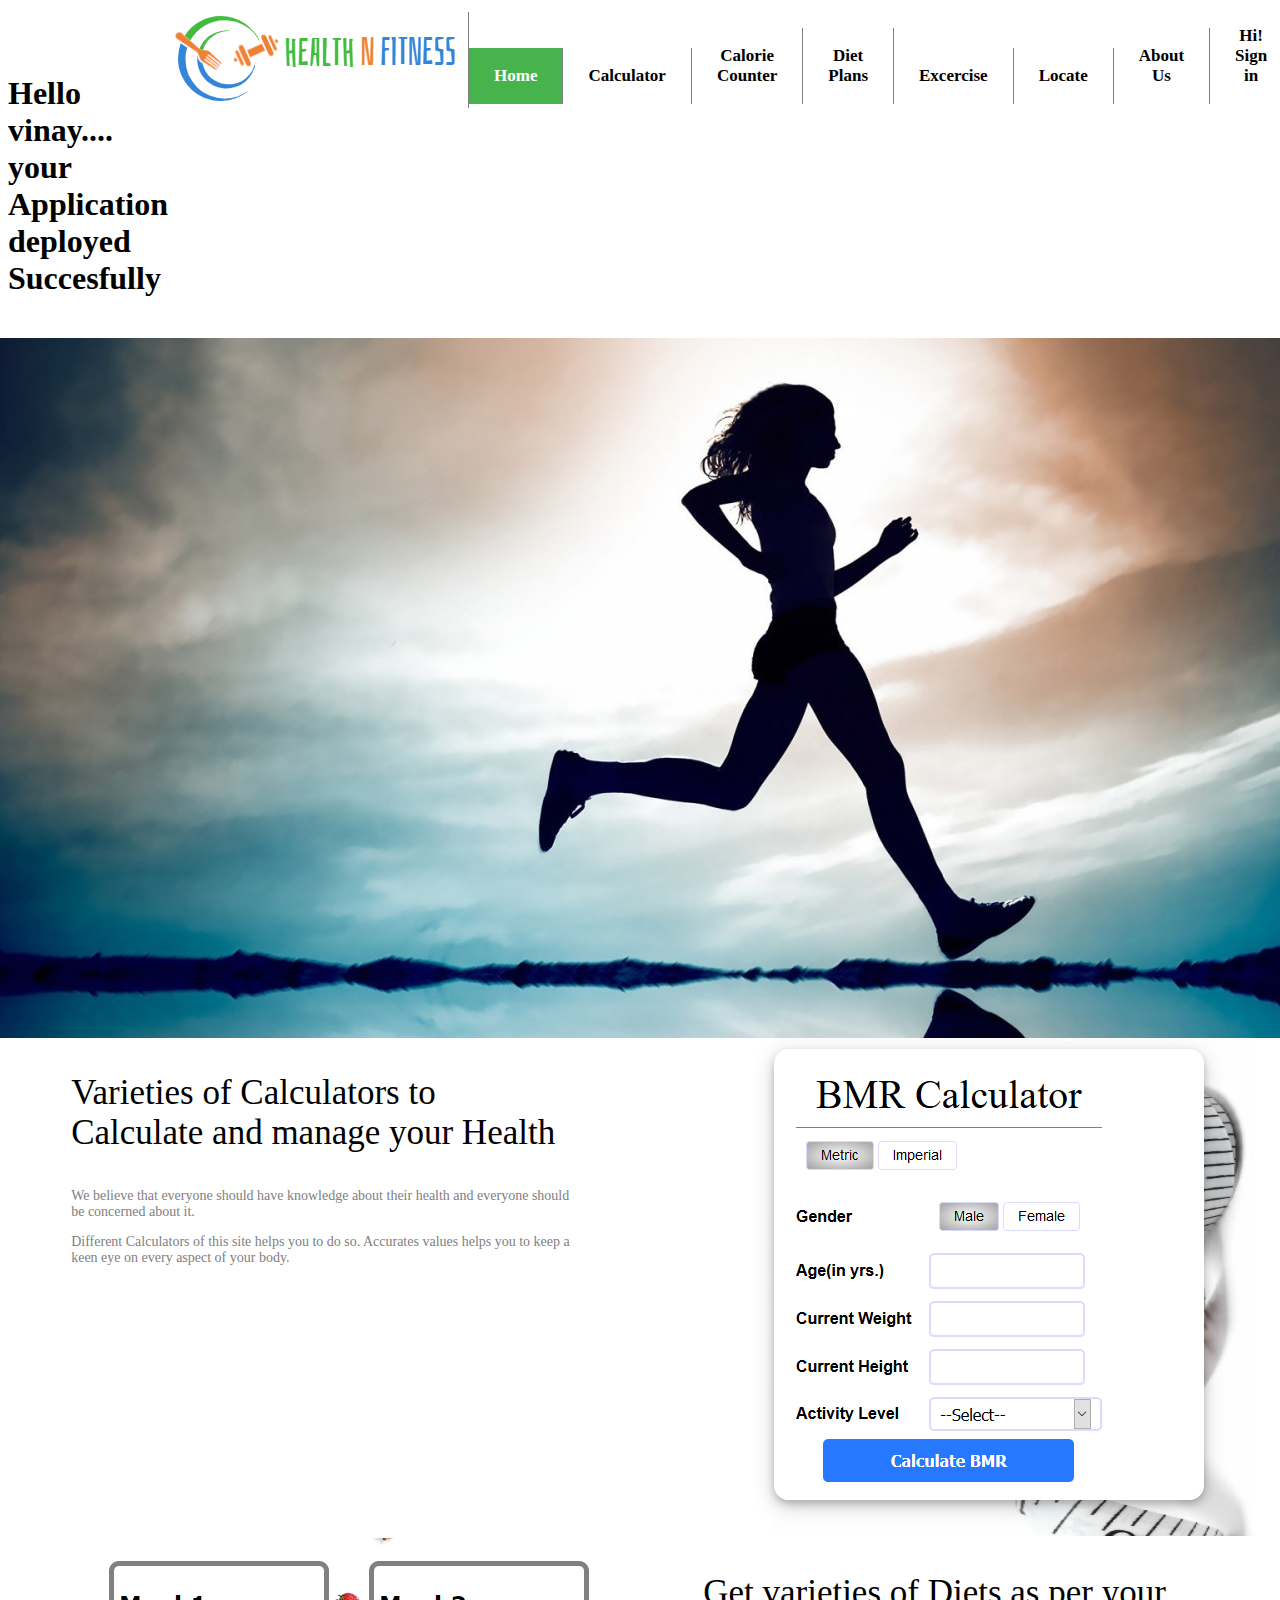
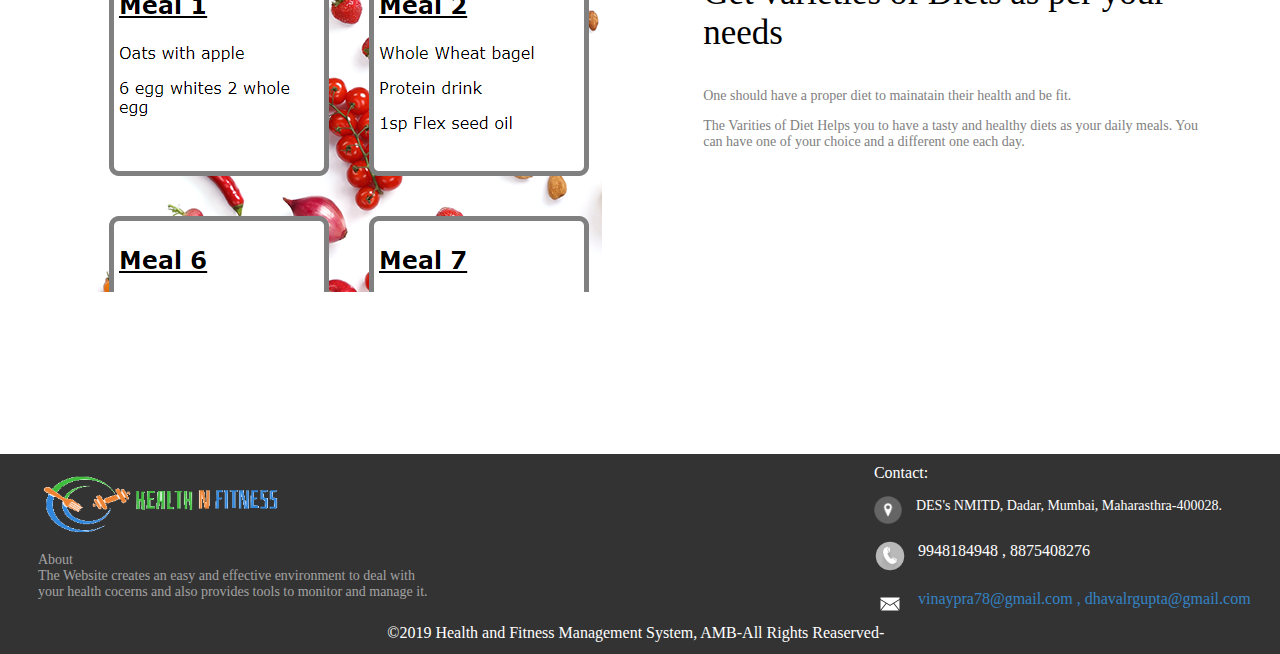
==== src/main/webapp/index.html @ 1594cd03 "index  File Edited" ====
<!DOCTYPE html>
<html>
<head>
  <title>Health & Fitness</title>
  <link rel="stylesheet" type="text/css" href="home.css">
</head>
<body style="overflow-x:hidden;">
  <ul>
<h1>Hello vinay.... your Application deployed Succesfully</h1>

<!-- <h1>Application deployed Succesfully</h1> -->
  <li><img src="images/logo1/logo.png"></li>
  <li><a class="active" href="index.html">Home</a></li>
  <li><a href="calculators1.php">Calculator</a></li>
  <li><a href="#Calorie_counter">Calorie Counter</a></li>
  <li><a>Diet Plans</a>
    <ul>
      <li><a href="WOMEN.HTML">Women</a></li>
      <li><a href="men.html">Men</a></li>
    </ul> 
  </li>
  
  <li><a>Excercise</a>
  <ul>
      <li><a href="womenwork.html">Womens</a></li>
      <li><a href="menwork.html">Mens</a></li>
    </ul>
    </li>
  
  <li><a href="#Locate">Locate</a></li>
  <li><a href="#about">About Us</a></li>
  <li><a href="#sign_in">Hi! Sign in</a></li>
</ul>
<hr style="margin-top:20px;">
<div class="keyslider"></div>
<div class="content">
  <div class="info">
    <p class="heading">Varieties of Calculators to Calculate and manage your Health</p>
    <p class="define"> We believe that everyone should have knowledge about their health and everyone should be concerned about it.</p>
    <p class="define">Different Calculators of this site helps you to do so. Accurates values helps you to keep a keen eye on every aspect of your body.</p>
  </div>
  <div class="image">
    <img src="images/bmi-home.PNG">
  </div>
  </div>
  <div class="content">
  <div class="info">
    <img src="images/diet-home.PNG">
  </div>
  <div class="image" style="margin-left: 55%;">
    <p class="heading">Get varieties of Diets as per your needs<p>
      <p class="define">One should have a proper diet to mainatain their health and be fit.</p>
      <p class="define"> The Varities of Diet Helps you to have a tasty and healthy diets as your daily meals. You can have one of your choice and a different one each day.</p>
  </div>
  </div>
<div class="footer">
<div class="footer-about">
  <img src="images/logo3.png" width="250px" height="60px">
  <p style="color: #a3a3a3; font-family: verdana; font-size: 14px;">About<br>The Website creates an easy and effective environment to deal with your health cocerns and also provides tools to monitor and manage it.</p>
</div>

  <div class="footer-contact"> 
    Contact:<br>
    <p style="font-size: 14px;"><img src="images/location.png" height="28px" width="28px" align="middle">&nbsp;&nbsp;&nbsp;&nbsp;DES's NMITD, Dadar, Mumbai, Maharasthra-400028.</p>
    <p><img src="images/phone1.png" height="32px" width="32px" align="middle">&nbsp;&nbsp;&nbsp;9948184948 , 8875408276</p>
    <p style="color: #3383c4; "><img src="images/mail.png" height="32px" width="32px" align="middle">
    &nbsp;&nbsp;vinaypra78@gmail.com , dhavalrgupta@gmail.com</p>
  </div>
    <p style="padding-top:170px;margin-left: 28%">&copy;2019 Health and Fitness Management System, AMB-All Rights Reaserved-</p>
</div>
</body>
</html>
---- src/main/webapp/home.css ----
ul {
  list-style-type: none;
  padding: 0;
  overflow: hidden;
  margin: 0 auto 0;
  padding-top: 0px;
  background-color: $main-color;
  align-items: baseline;
  display: flex;
}

li {
  display: inline-block;
  vertical-align: bottom;
  border-right: 1px solid grey;
}

li a {
  display: block;
  color: black;
  text-align: center;
  font-weight: bold;
  padding: 18px 25px;
  text-decoration: none;
  float: left;
  font-size: 17px;
}

li a:hover:not(.active) {
  background-color: #ddd;
}

li a.active {
  color: white;
  background-color: #47b34c;

}
li a:hover {
  background-color: #ddd;
  color: black;
}
 li:last-child {
border-right: none
}
 li:first-child {
border-right: none
}
li li {
  font-size: 14px;
}
li ul{
  display: none;
}
li:hover > ul{
  position: absolute;
  display: block;
  width: inherit;
  top:100px;
}
li ul li{
  display: block;
}

li ul1{
  display: none;
}
li:hover > ul1{
  position: absolute;
  display: block;
  width: inherit;
  top:100px;
}
li ul1 li{
  display: block;
}
.keyslider {
  width: 1350px;
  height: 700px;
  margin-left: -10px;
  margin-top: -10px;
  background-image: url(images/slides/slide1.jpg);object-fit: cover;
  animation-timing-function: ease-in-out;
  -webkit-animation-name: example; /* Safari 4.0 - 8.0 */
  -webkit-animation-duration: 0s; /* Safari 4.0 - 8.0 */
  animation-name: example;
  animation-duration: 20s;
  animation-delay: 5s;
  animation-iteration-count: infinite;
}

/* Safari 4.0 - 8.0 */
@-webkit-keyframes example {
  0%   {background-image: url(images/slides/slide1.jpg);object-fit: cover;}
  25%  {background-image: url(images/slides/slide2.jpg);object-fit: cover;}
  50%  {background-image: url(images/slides/slide3.jpg);object-fit: cover;}
  100% {background-image: url(images/slides/slide4.jpg);object-fit: cover;}
}

@keyframes example {
  0%   {background-image: url(images/slides/slide1.jpg);object-fit: cover;}
  25%  {background-image: url(images/slides/slide2.jpg);object-fit: cover;}
  50%  {background-image: url(images/slides/slide3.jpg);object-fit: cover;}
  100% {background-image: url(images/slides/slide4.jpg);object-fit: cover;}
}
.content{
  position: relative;
  
  min-height: 500px;
  height: auto;
  width: 100%;
}
p.heading{
  font-size: 35px;
  
}
p.define{
  font-size: 14px;
  color:grey;
}
.info{
  margin-left: 5%;
  position: absolute;
  width:500px;
  font-family: Verdana;
  height: 400px;
}
.image{
  margin-left: 55%;
  position: absolute;
  width: 500px;
  font-family: Verdana;
  height: 400px;
}

.footer {
    width:110%;
    position: relative;
    margin-left:-10px;
    margin-bottom: -10px;
   height: 200px;
   background-color: #333333;
   color: white;
}
.footer-about{
  position: absolute;
  margin: 20px;
  margin-left: 40px;
  height: 160px;
  width: 400px;
}
.footer-contact{
  position: absolute;
  margin: 10px;
  margin-left: 63%;
  height: 160px;
  width: 400px;
}
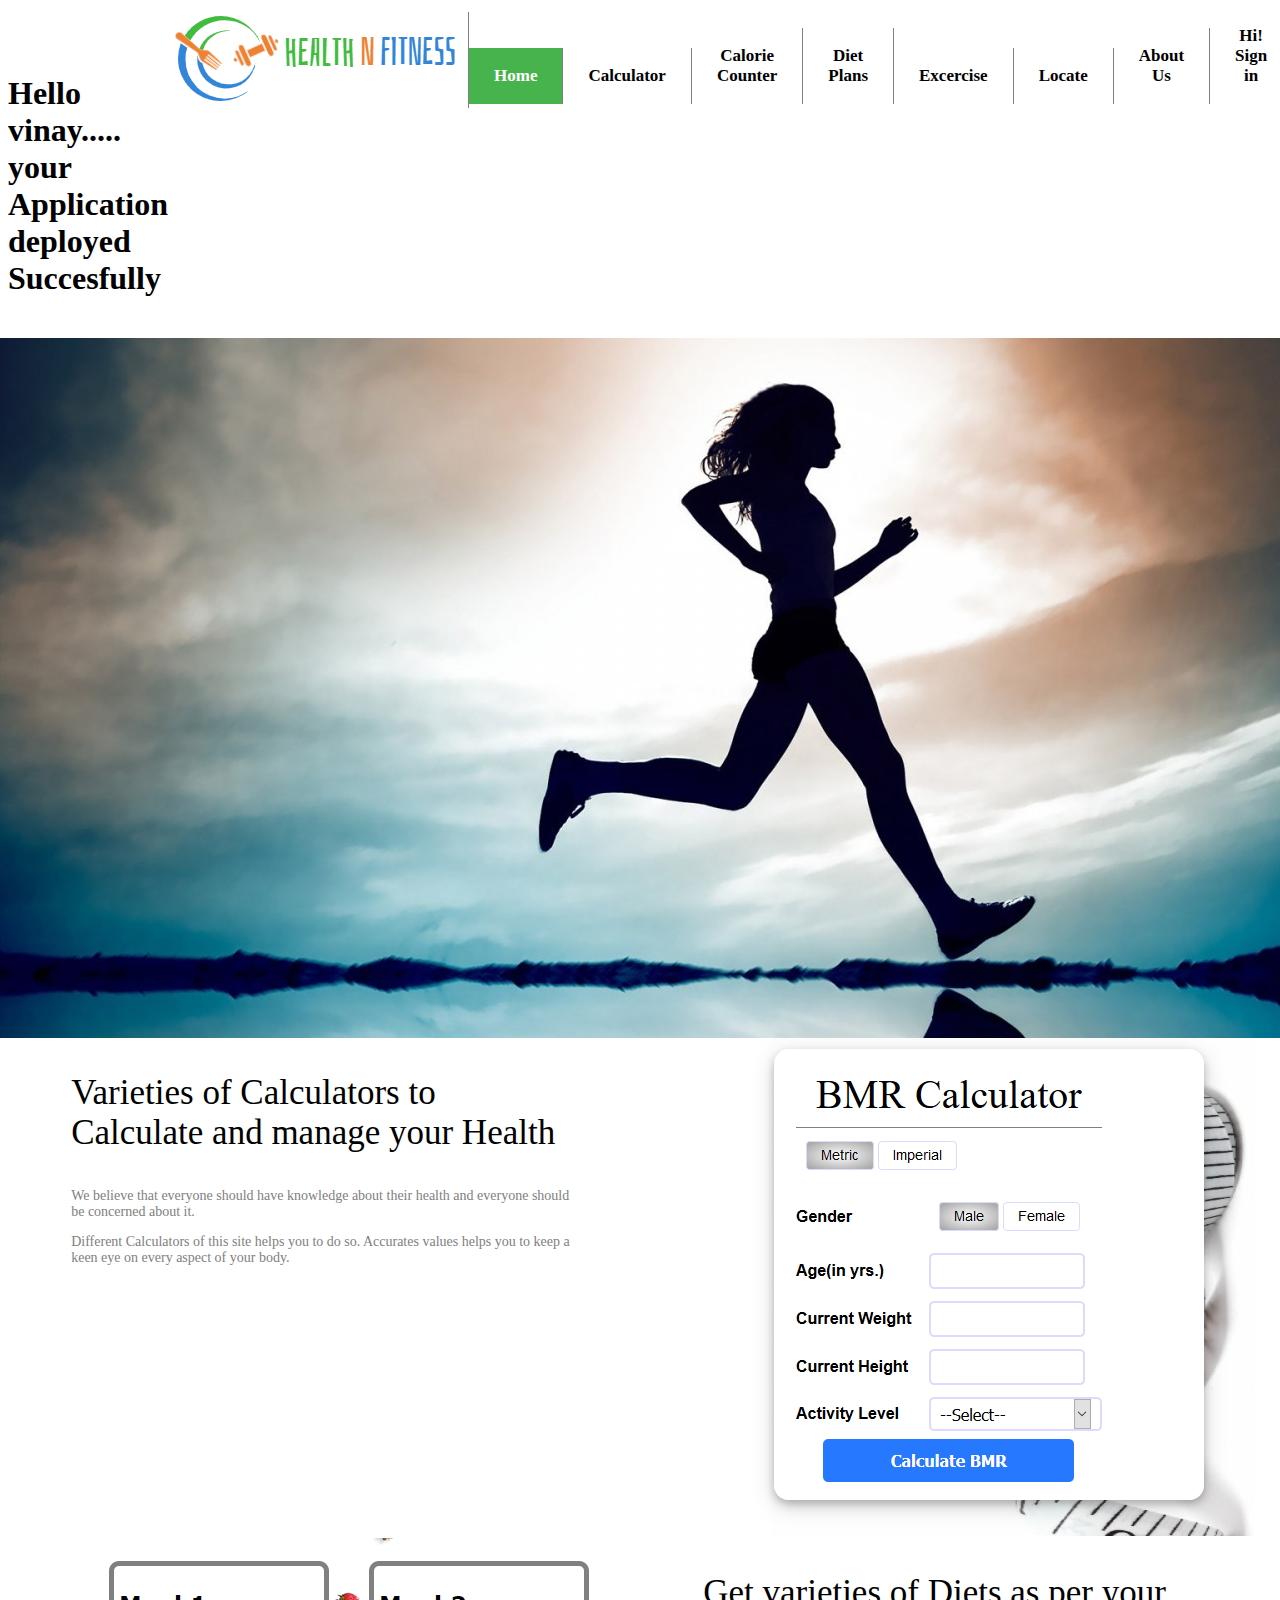
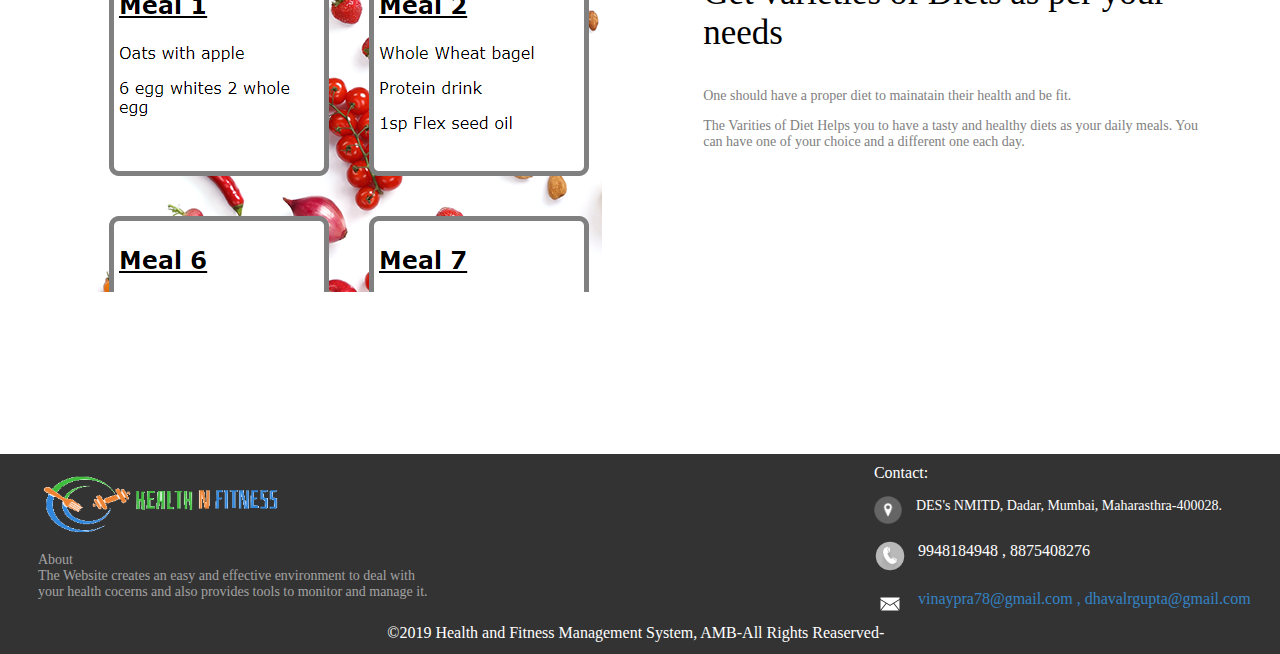
==== commit c10e7ed2: "index  File Edited" ====
--- a/src/main/webapp/index.html
+++ b/src/main/webapp/index.html
@@ -7,7 +7,7 @@
 </head>
 <body style="overflow-x:hidden;">
   <ul>
-<h1>Hello vinay.... your Application deployed Succesfully</h1>
+<h1>Hello vinay..... your Application deployed Succesfully</h1>
 
 <!-- <h1>Application deployed Succesfully</h1> -->
   <li><img src="images/logo1/logo.png"></li>
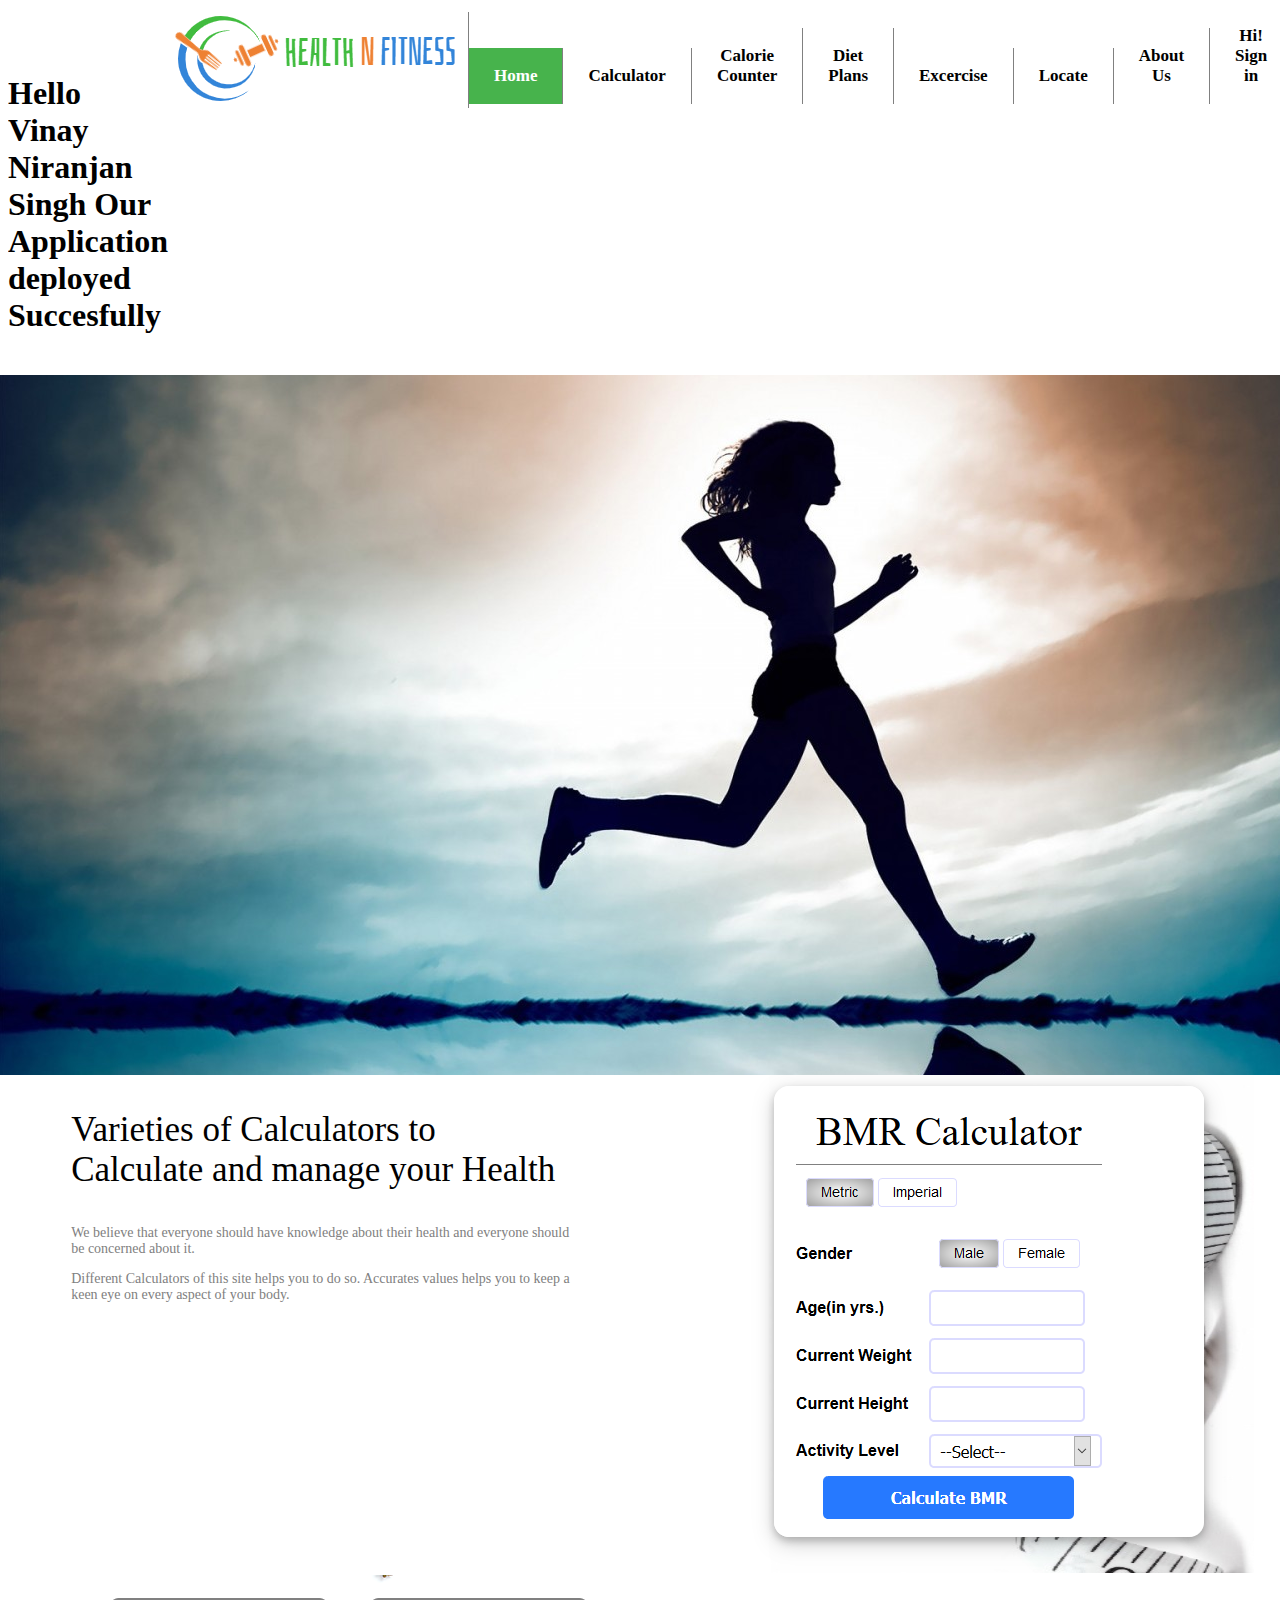
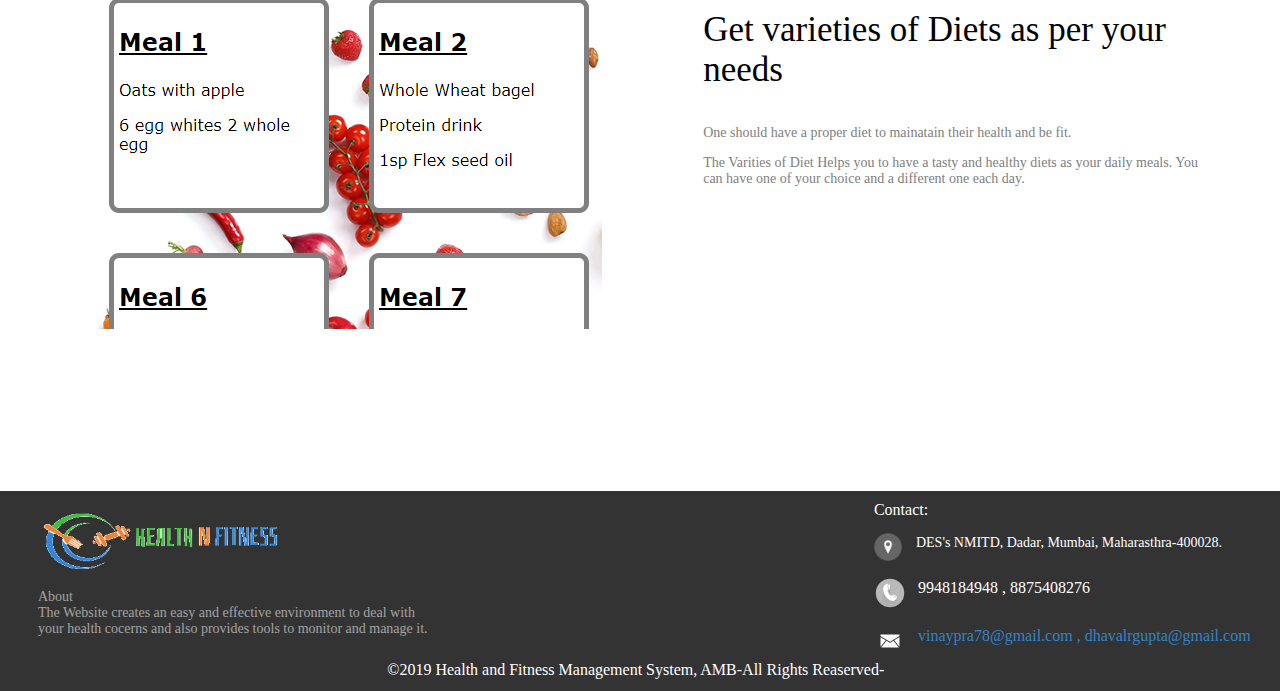
==== commit 4b40e585: "index  Files Edited" ====
--- a/src/main/webapp/index.html
+++ b/src/main/webapp/index.html
@@ -7,7 +7,7 @@
 </head>
 <body style="overflow-x:hidden;">
   <ul>
-<h1>Hello vinay..... your Application deployed Succesfully</h1>
+<h1>Hello Vinay Niranjan Singh Our Application deployed Succesfully</h1>
 
 <!-- <h1>Application deployed Succesfully</h1> -->
   <li><img src="images/logo1/logo.png"></li>
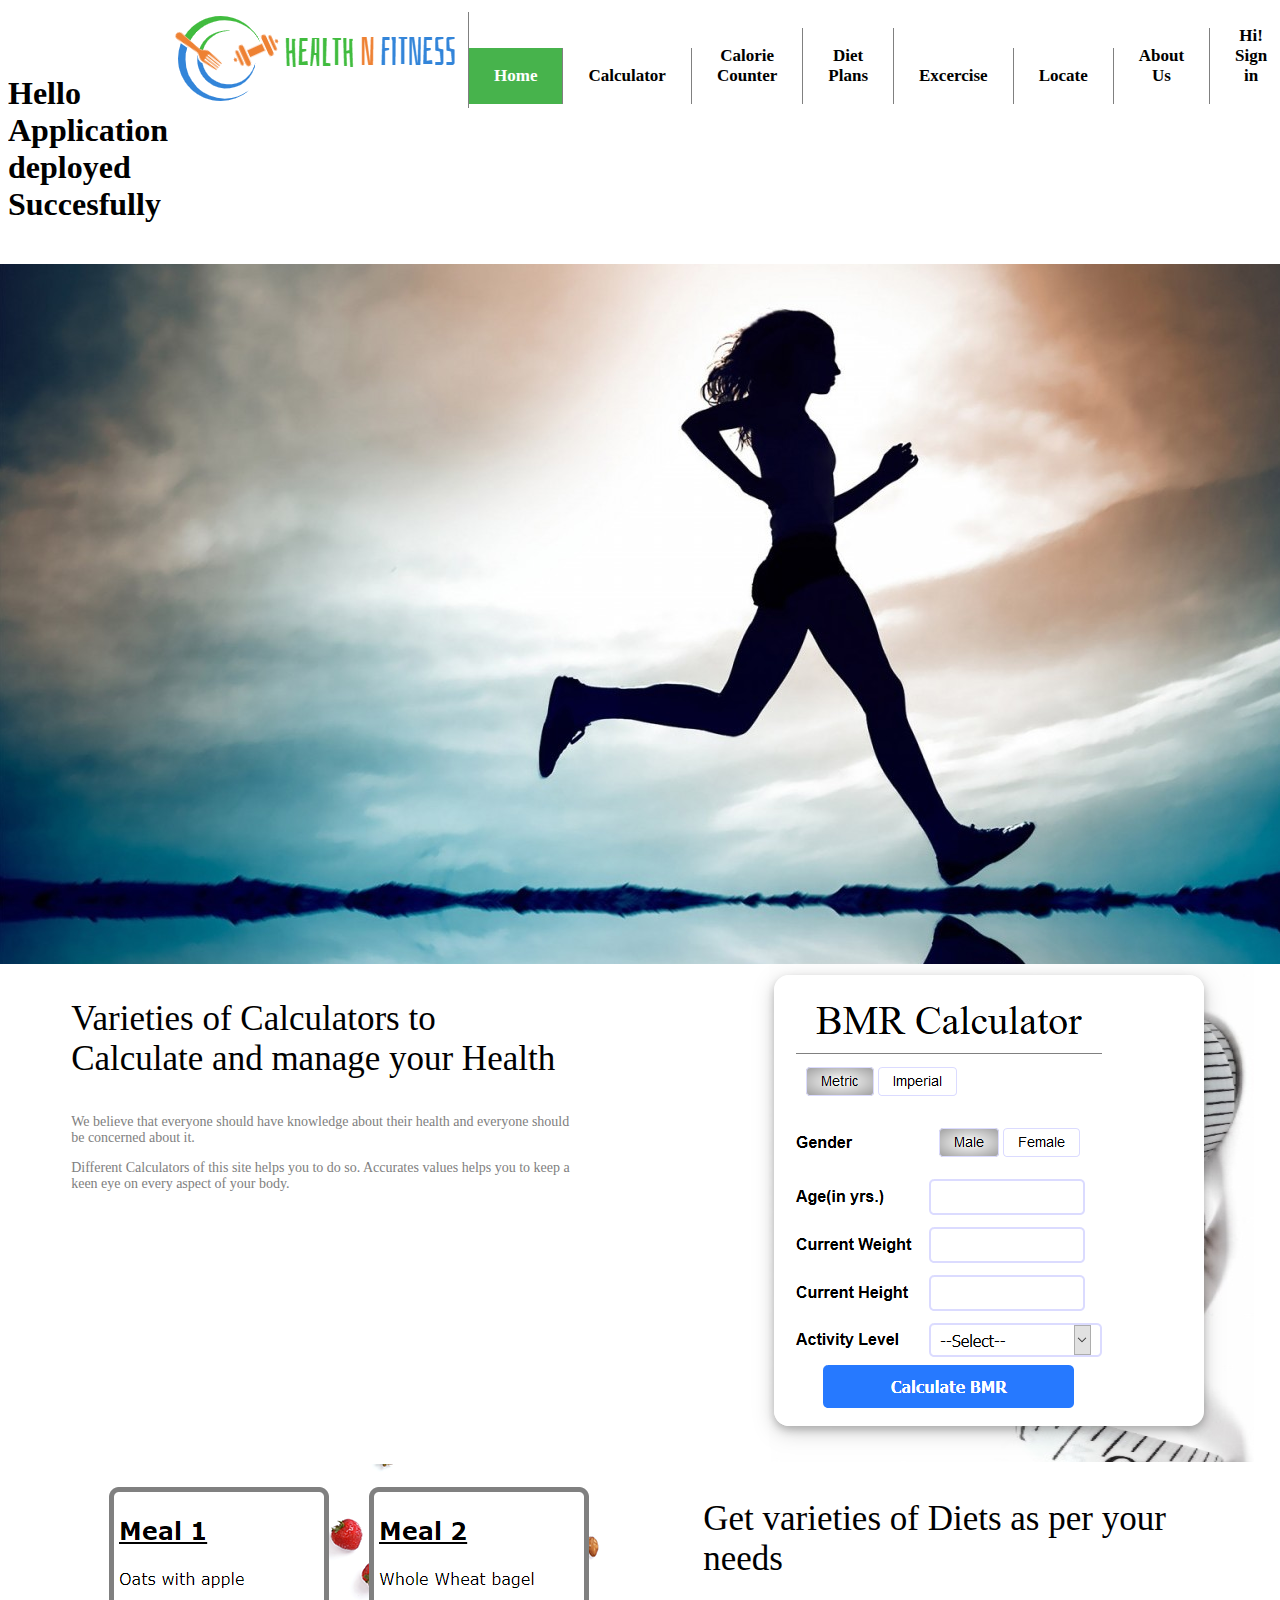
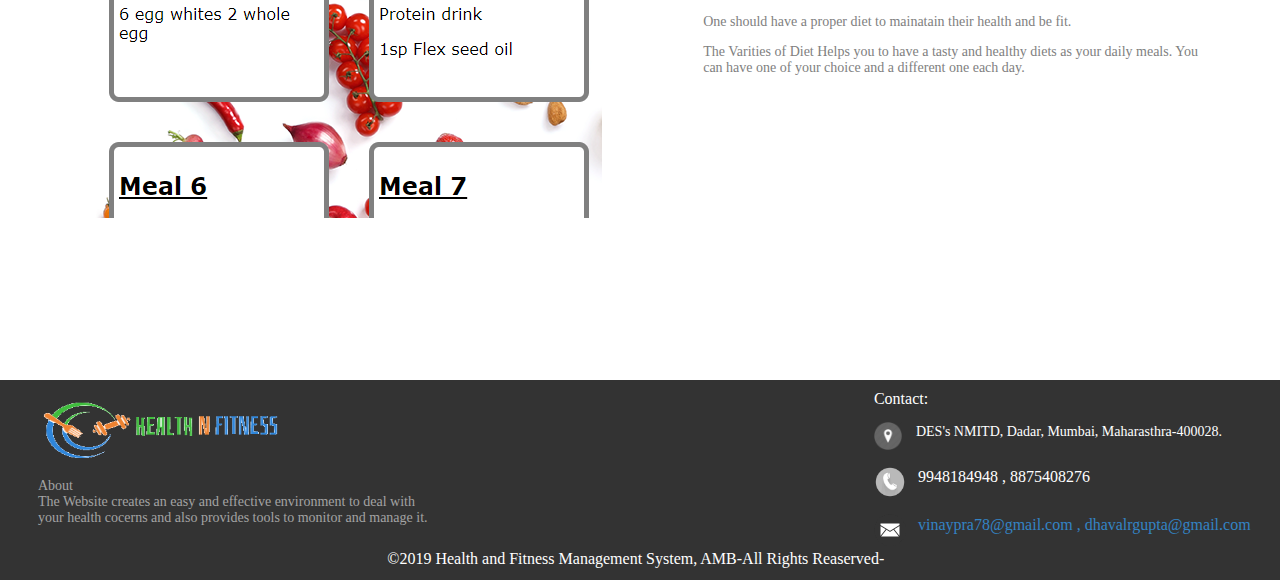
==== commit b51bb677: "index  Files Edited" ====
--- a/src/main/webapp/index.html
+++ b/src/main/webapp/index.html
@@ -7,7 +7,7 @@
 </head>
 <body style="overflow-x:hidden;">
   <ul>
-<h1>Hello Vinay Niranjan Singh Our Application deployed Succesfully</h1>
+<h1>Hello  Application deployed Succesfully</h1>
 
 <!-- <h1>Application deployed Succesfully</h1> -->
   <li><img src="images/logo1/logo.png"></li>
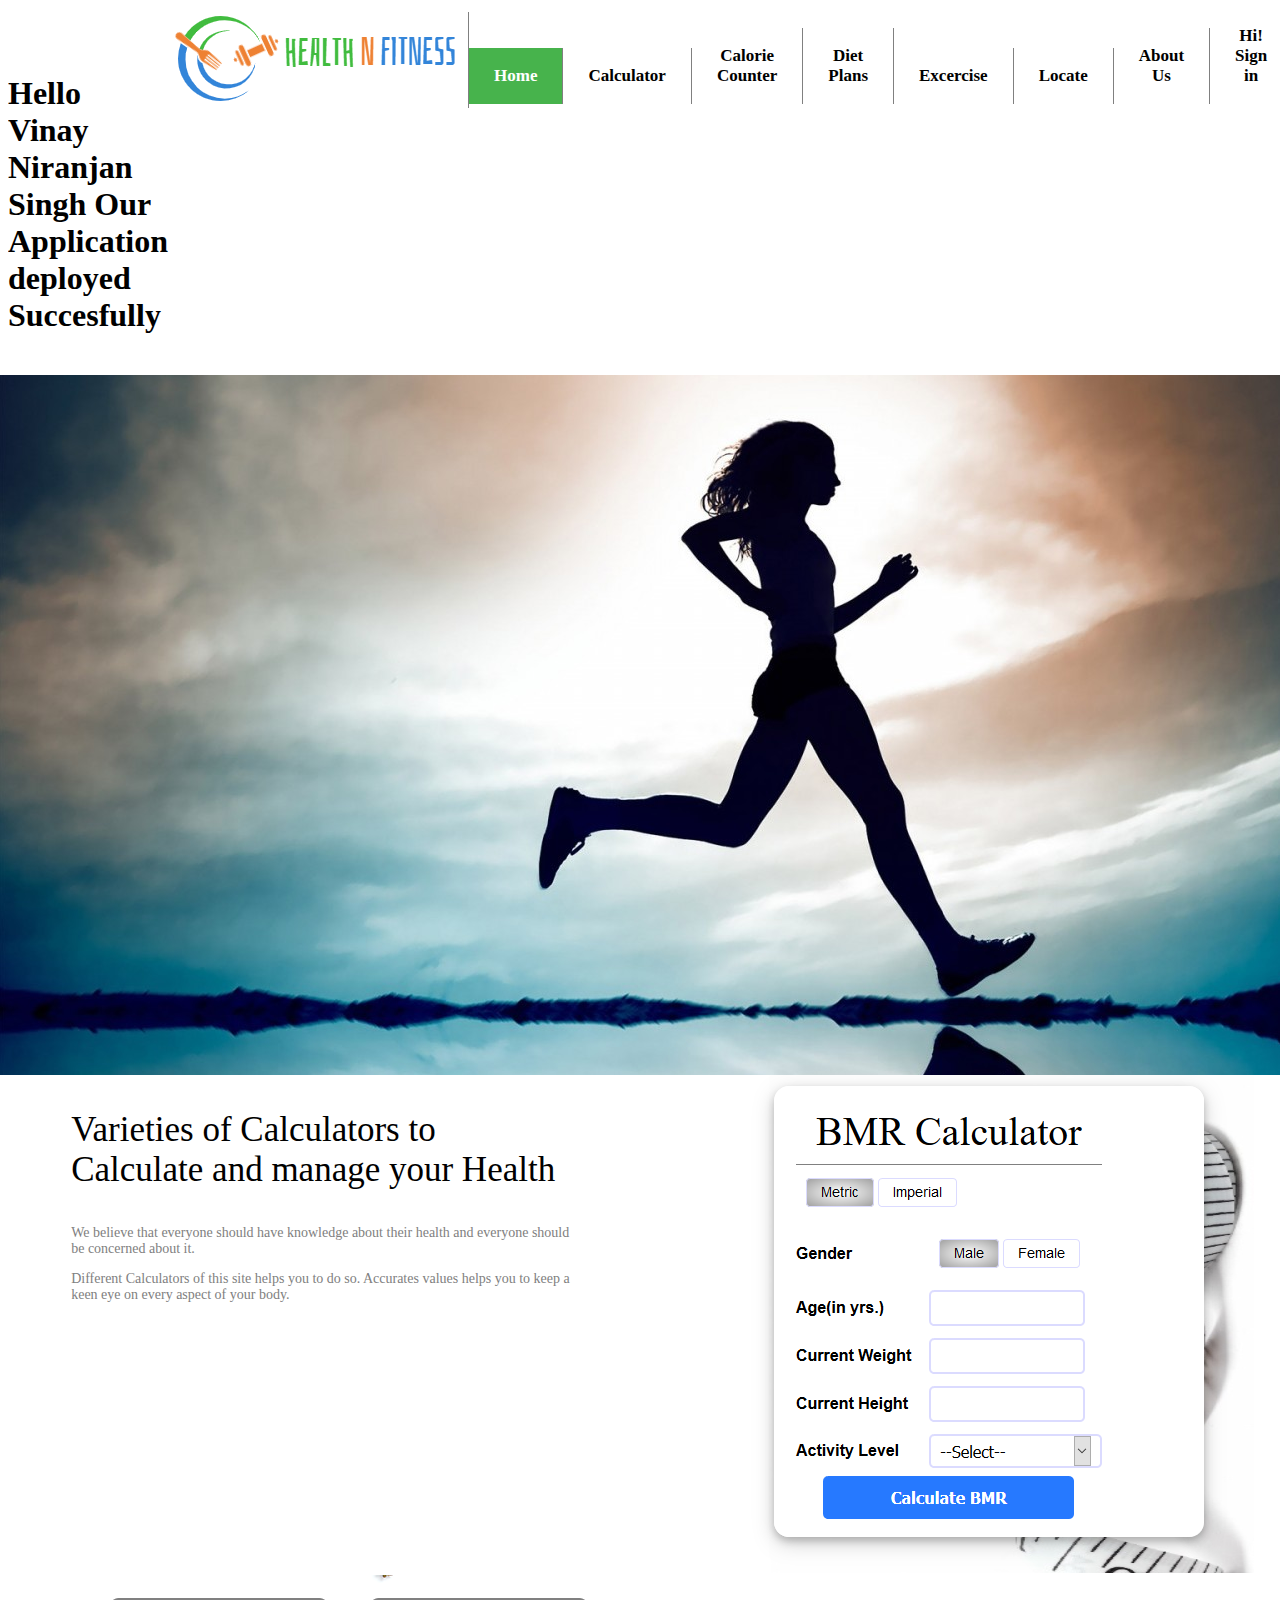
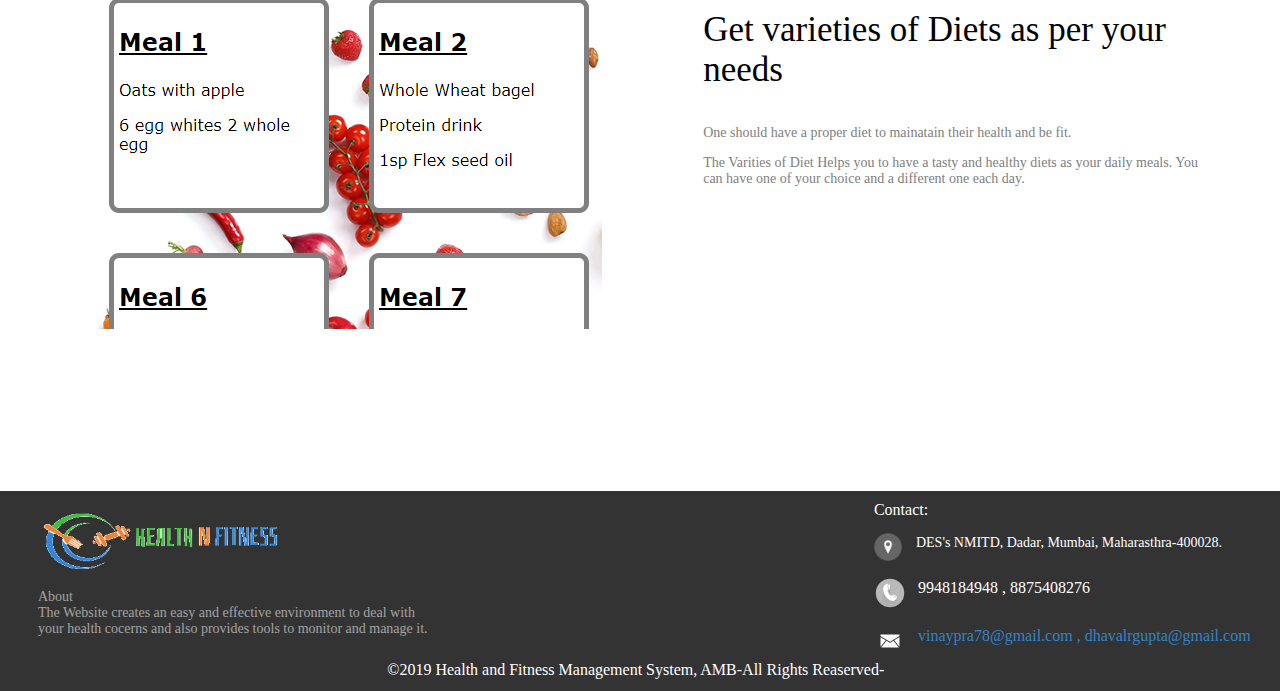
==== commit 1b4343f0: "index  Files Edited" ====
--- a/src/main/webapp/index.html
+++ b/src/main/webapp/index.html
@@ -7,7 +7,7 @@
 </head>
 <body style="overflow-x:hidden;">
   <ul>
-<h1>Hello  Application deployed Succesfully</h1>
+<h1>Hello Vinay Niranjan Singh Our Application deployed Succesfully</h1>
 
 <!-- <h1>Application deployed Succesfully</h1> -->
   <li><img src="images/logo1/logo.png"></li>
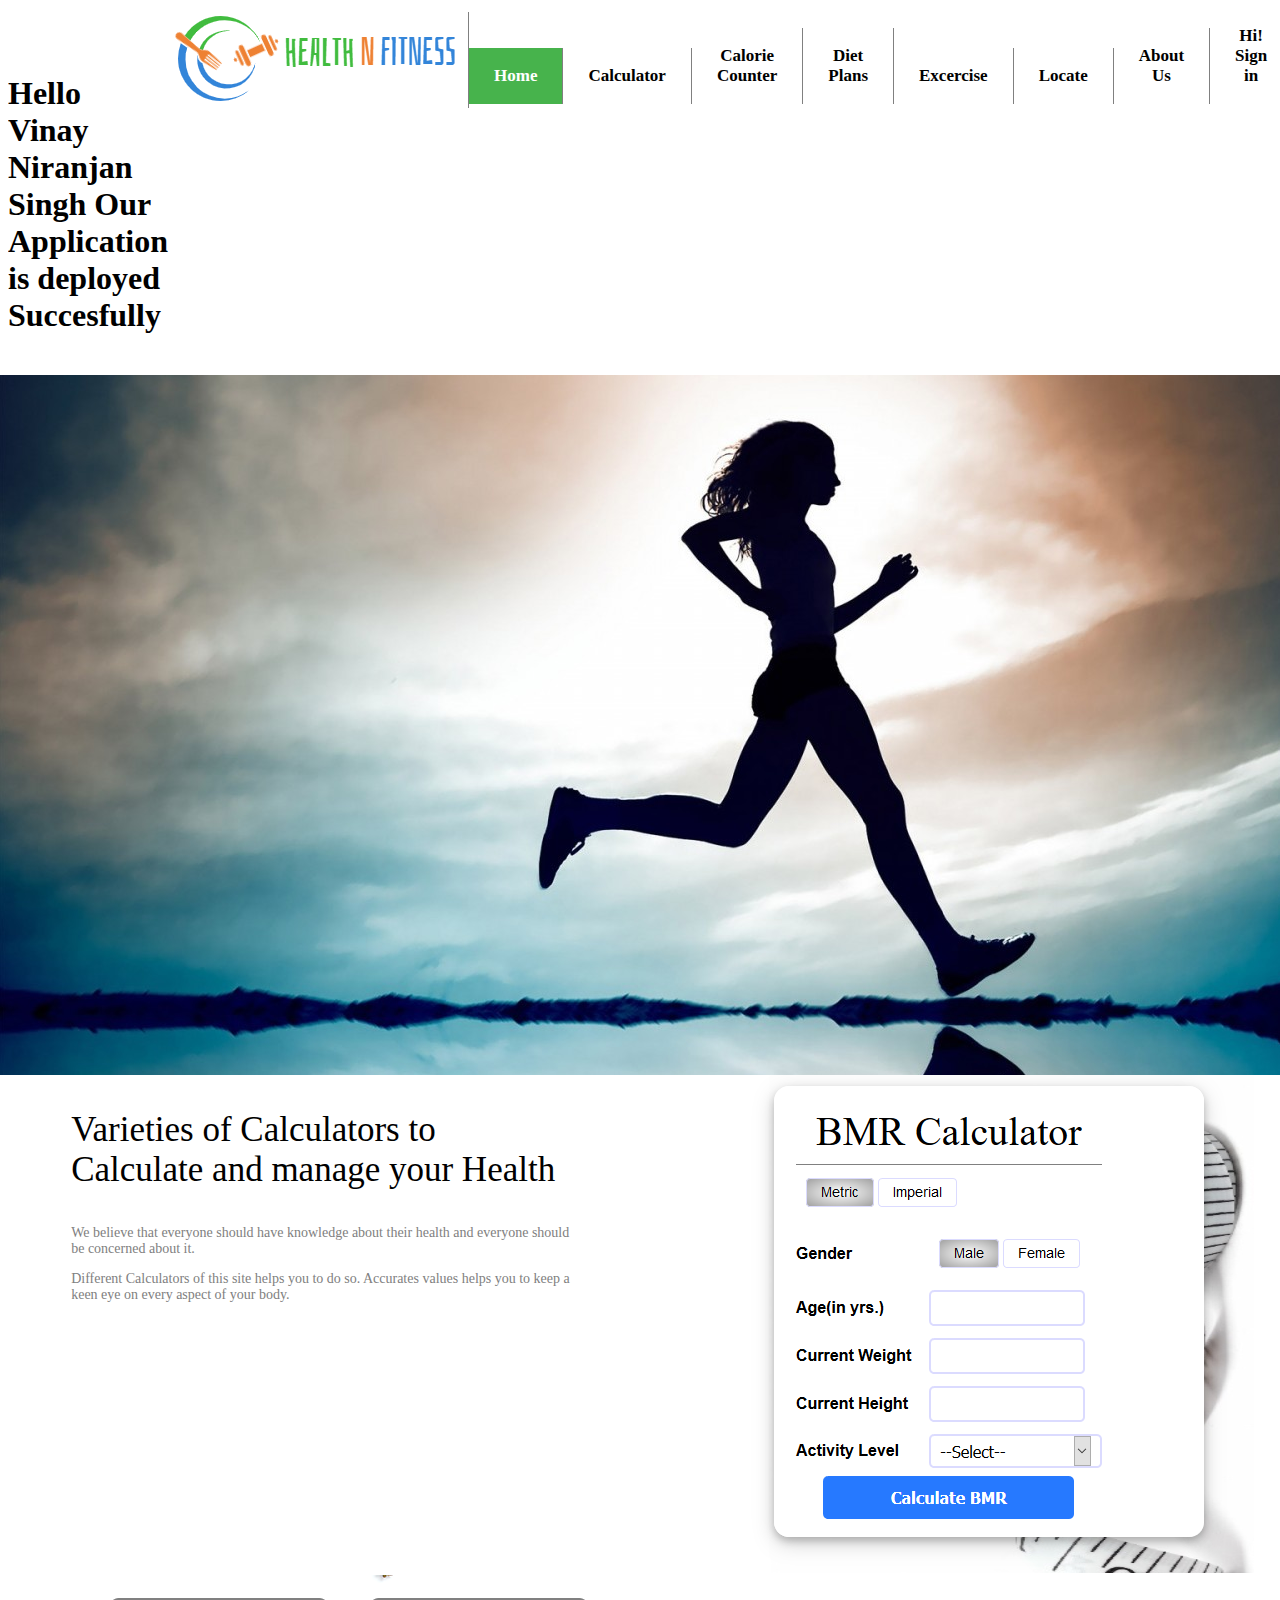
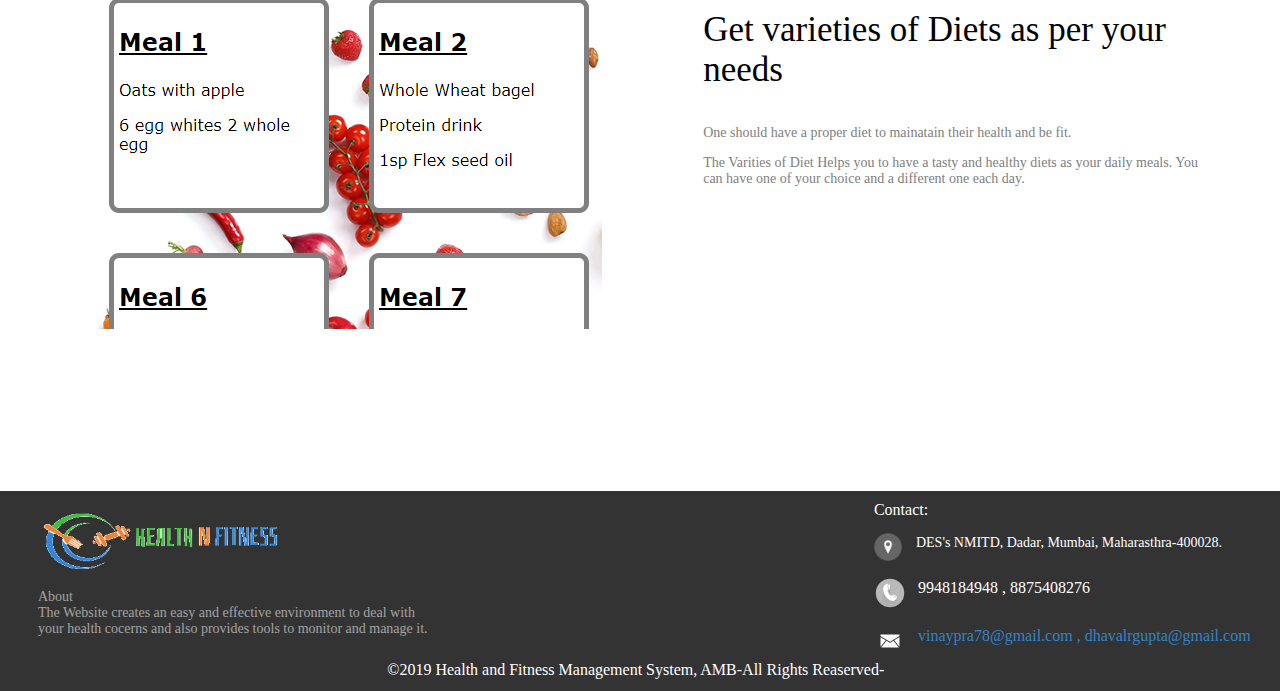
==== commit ebc39d40: "index  Files Edited" ====
--- a/src/main/webapp/index.html
+++ b/src/main/webapp/index.html
@@ -7,7 +7,7 @@
 </head>
 <body style="overflow-x:hidden;">
   <ul>
-<h1>Hello Vinay Niranjan Singh Our Application deployed Succesfully</h1>
+<h1>Hello Vinay Niranjan Singh Our Application is deployed Succesfully</h1>
 
 <!-- <h1>Application deployed Succesfully</h1> -->
   <li><img src="images/logo1/logo.png"></li>
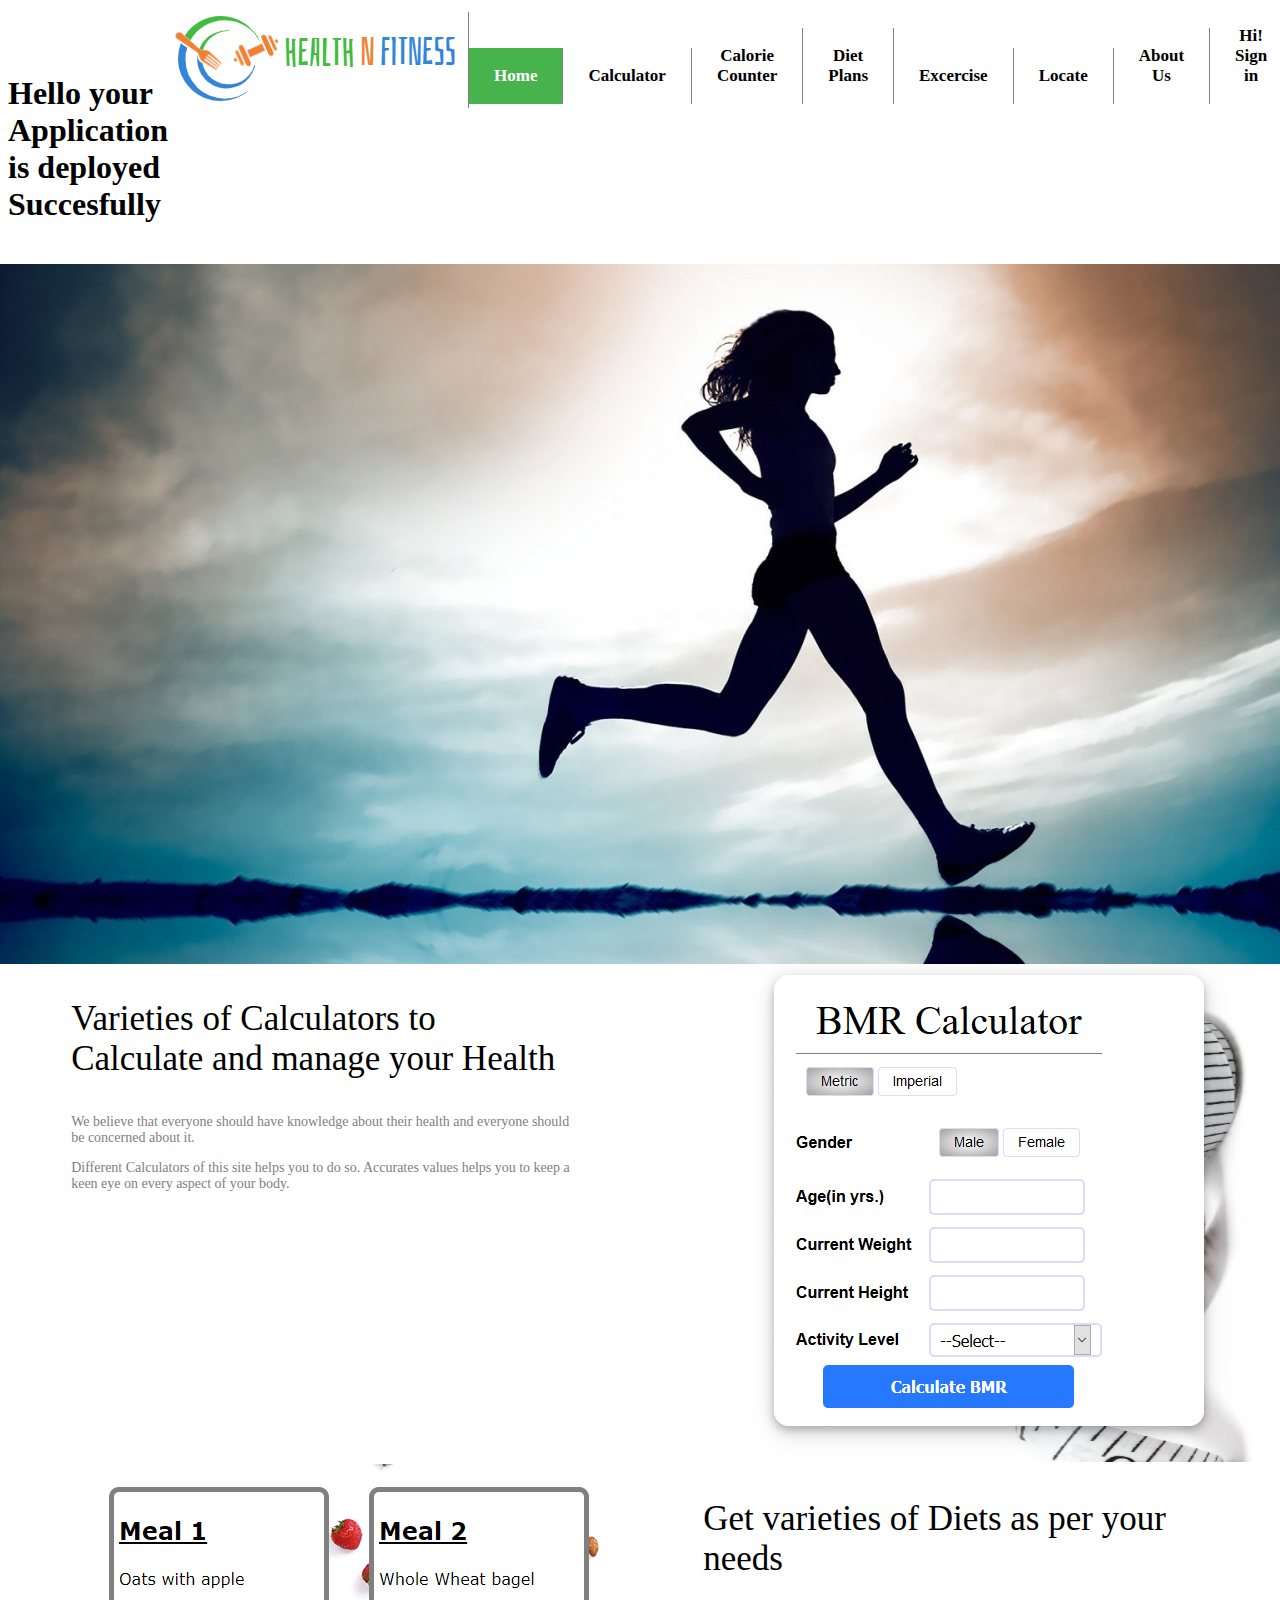
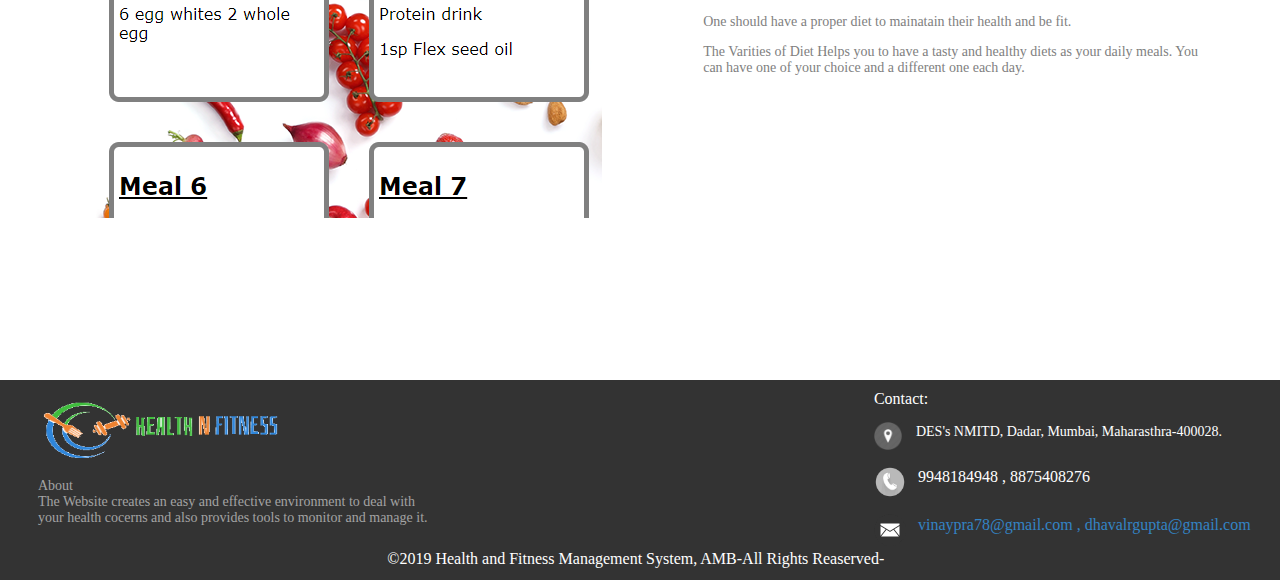
==== commit fd43d7ec: "index  Files Edited" ====
--- a/src/main/webapp/index.html
+++ b/src/main/webapp/index.html
@@ -7,7 +7,7 @@
 </head>
 <body style="overflow-x:hidden;">
   <ul>
-<h1>Hello Vinay Niranjan Singh Our Application is deployed Succesfully</h1>
+<h1>Hello your  Application is deployed Succesfully</h1>
 
 <!-- <h1>Application deployed Succesfully</h1> -->
   <li><img src="images/logo1/logo.png"></li>
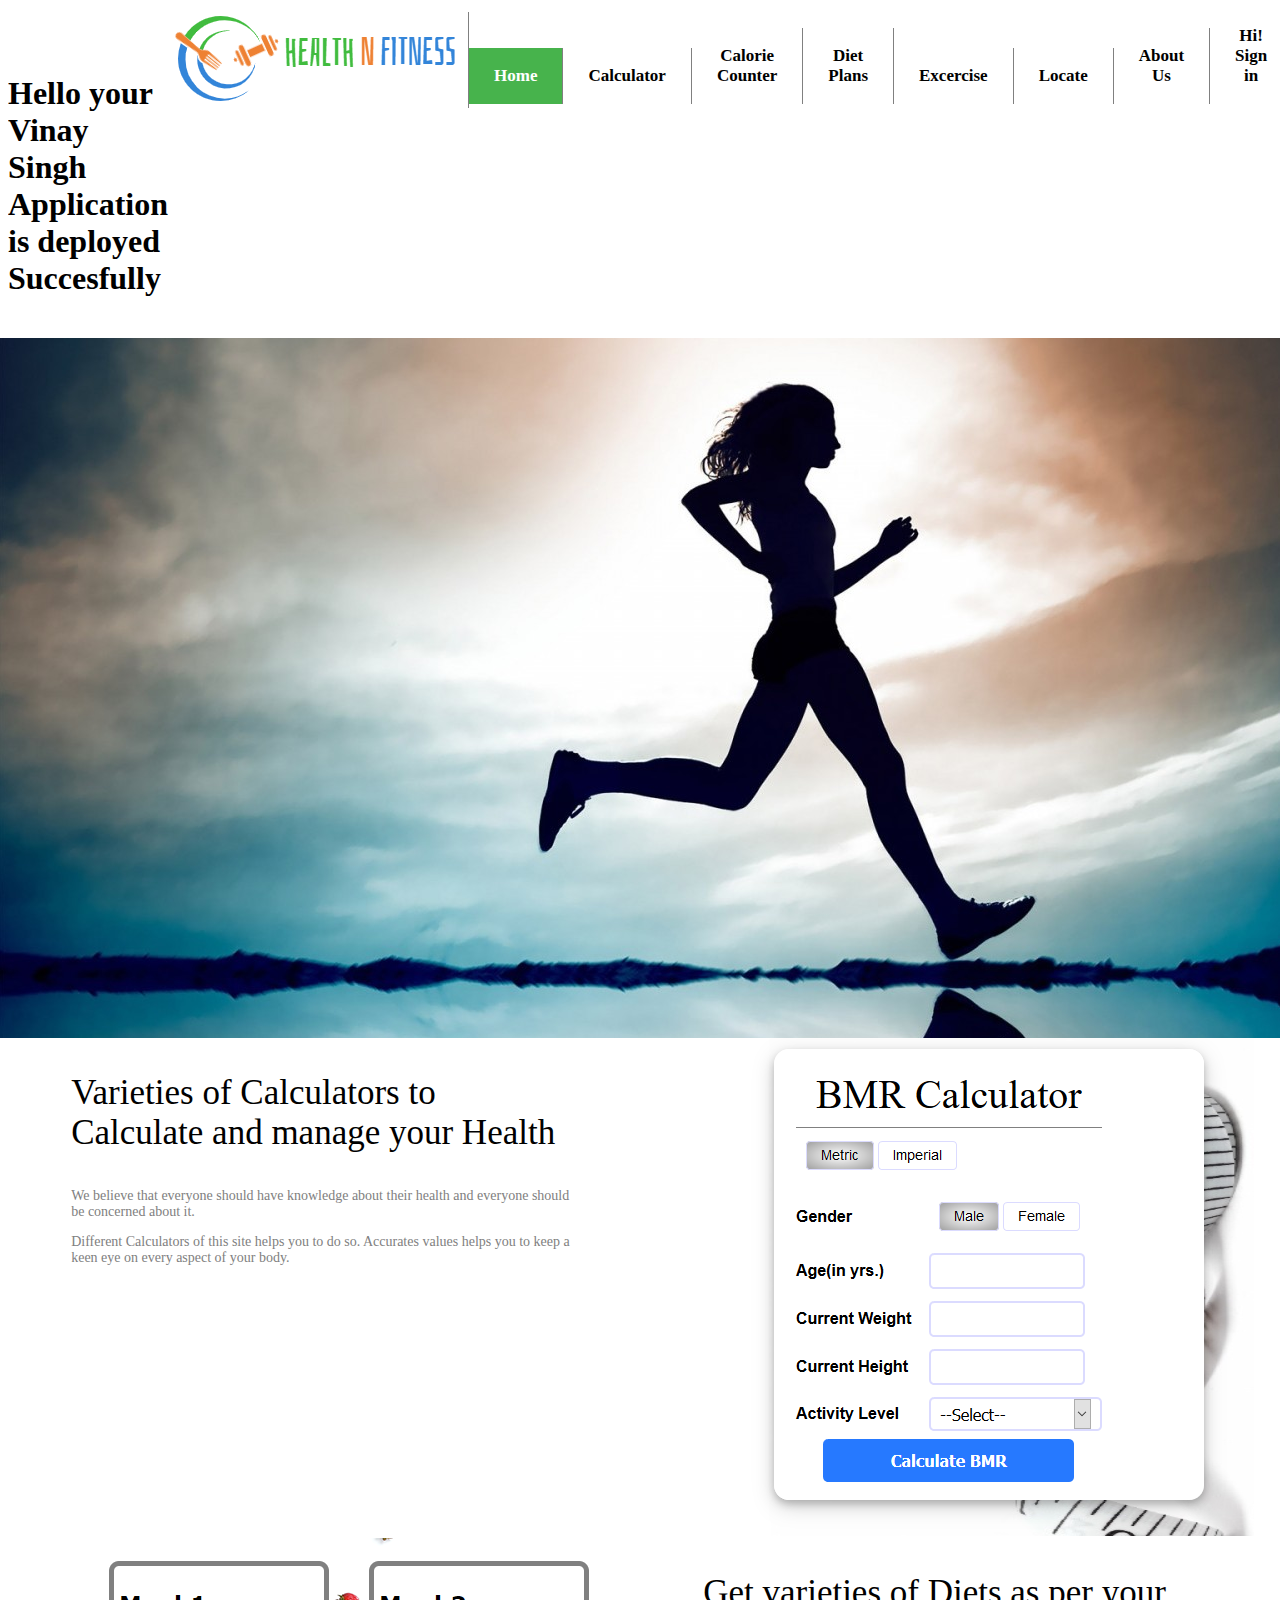
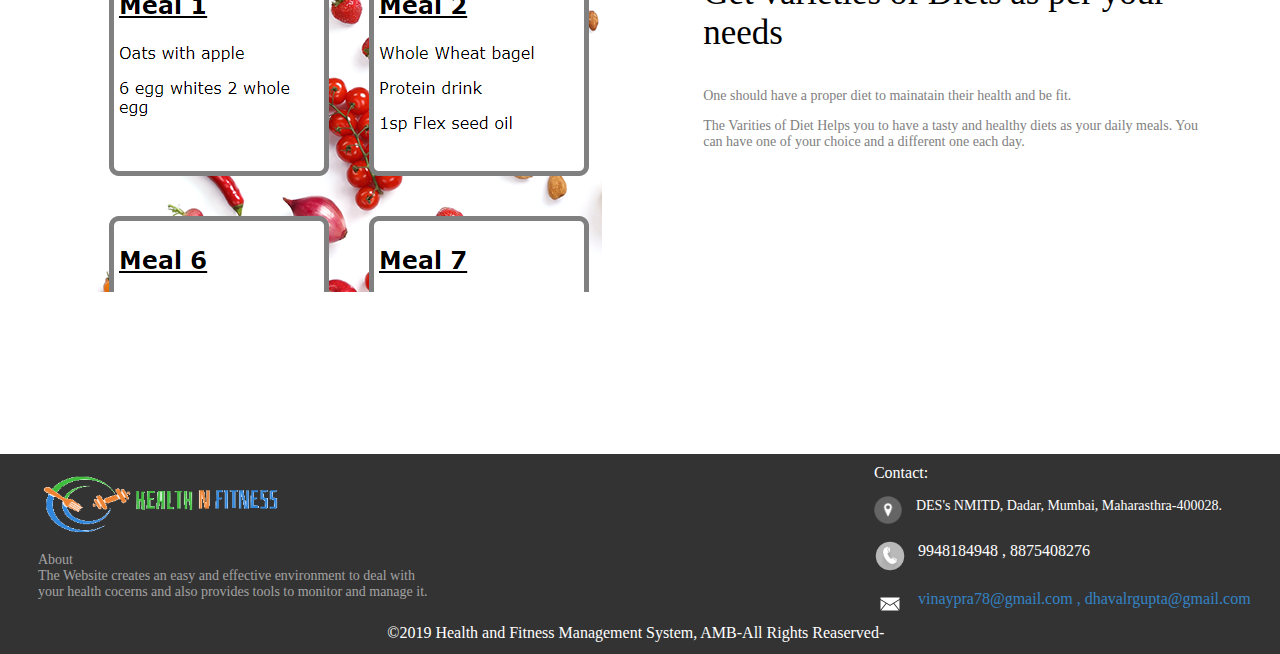
==== commit a00e4d42: "index  Files Edited" ====
--- a/src/main/webapp/index.html
+++ b/src/main/webapp/index.html
@@ -7,7 +7,7 @@
 </head>
 <body style="overflow-x:hidden;">
   <ul>
-<h1>Hello your  Application is deployed Succesfully</h1>
+<h1>Hello your Vinay Singh  Application is deployed Succesfully</h1>
 
 <!-- <h1>Application deployed Succesfully</h1> -->
   <li><img src="images/logo1/logo.png"></li>
